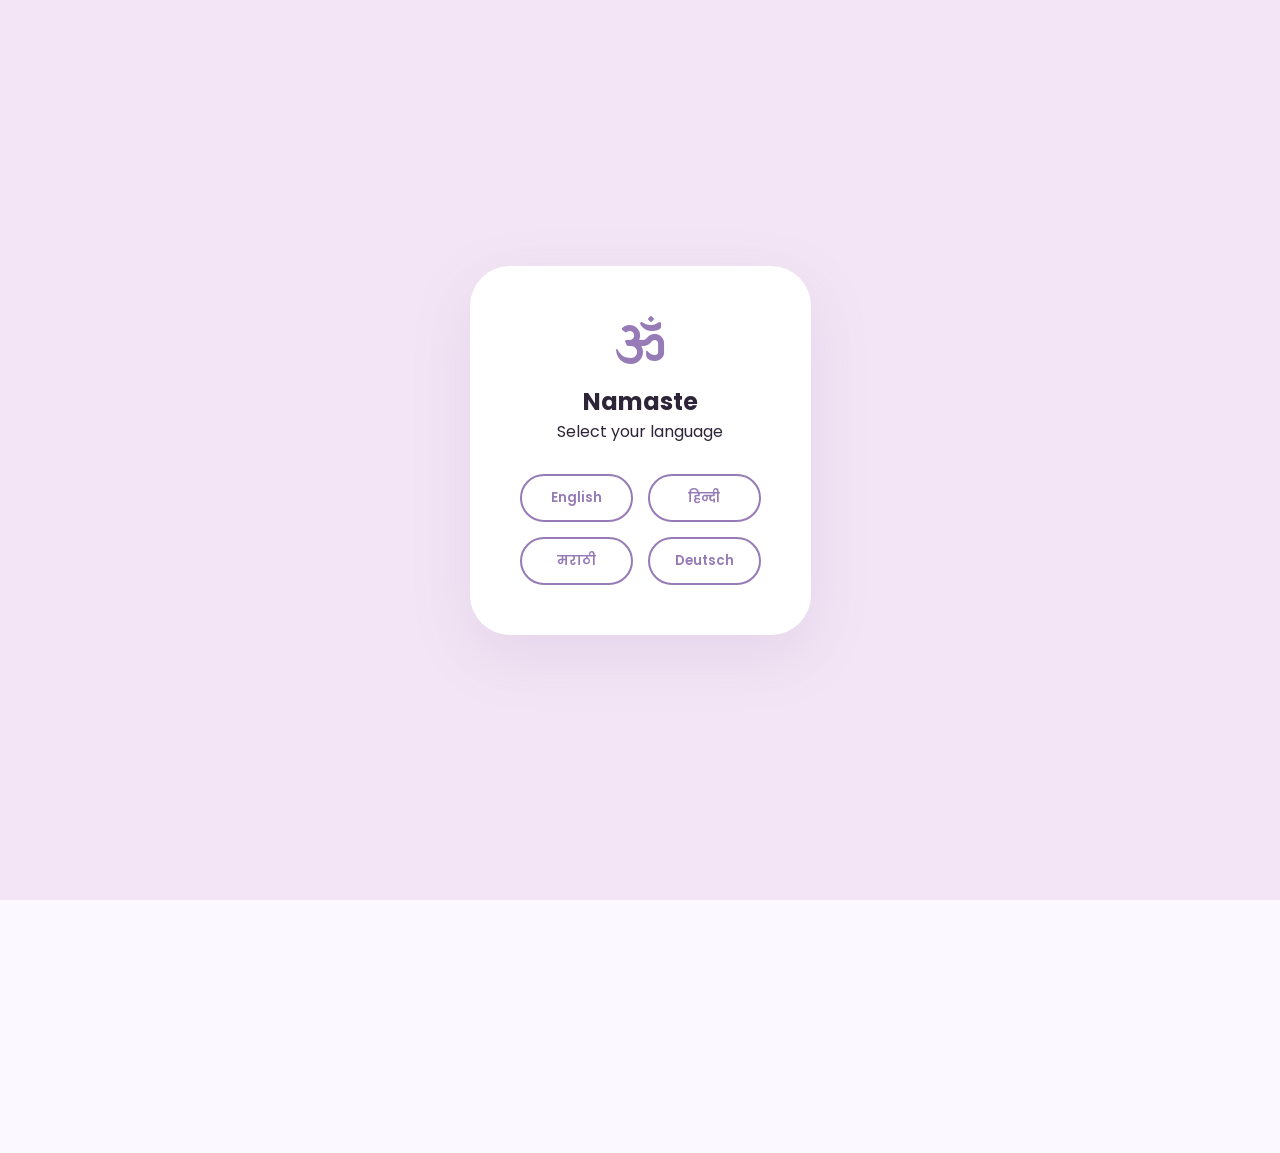
==== index.html @ bb7a2007 "Add debugging logs to fetch and booking functions Added debugging console logs to various functions " ====
<!DOCTYPE html>
<html lang="de">
<head>
    <meta charset="UTF-8">
    <meta name="viewport" content="width=device-width, initial-scale=1.0">
    <title>Aura Yoga | Stuttgart Sanctuary</title>
    
    <link href="https://fonts.googleapis.com/css2?family=Playfair+Display:wght@700&family=Poppins:wght@300;400;600&display=swap" rel="stylesheet">
    <link rel="stylesheet" href="https://cdnjs.cloudflare.com/ajax/libs/font-awesome/6.0.0/css/all.min.css">

    <style>
        :root {
            --primary: #967BB6; 
            --primary-dark: #6D598A; 
            --secondary: #F3E5F5; 
            --bg-light: #FBF9FF; 
            --dark: #2D2438; 
            --white: #ffffff;
        }

        * { margin: 0; padding: 0; box-sizing: border-box; font-family: 'Poppins', sans-serif; }
        body { background-color: var(--bg-light); color: var(--dark); overflow-x: hidden; scroll-behavior: smooth; }

        /* --- Navigation --- */
        nav {
            position: fixed; top: 0; width: 100%; padding: 20px 10%;
            display: flex; justify-content: space-between; align-items: center;
            z-index: 1000; background: rgba(255,255,255,0.9); backdrop-filter: blur(10px);
            border-bottom: 1px solid var(--secondary);
        }
        .logo { font-size: 1.6rem; font-weight: 700; color: var(--primary); text-decoration: none; }

        /* --- Language Overlay --- */
        #langOverlay {
            position: fixed; top: 0; left: 0; width: 100%; height: 100%;
            background: var(--secondary); z-index: 5000; display: flex; align-items: center; justify-content: center;
        }
        .lang-box { background: var(--white); padding: 50px; border-radius: 40px; text-align: center; box-shadow: 0 20px 60px rgba(150, 123, 182, 0.15); }
        .lang-options { display: grid; grid-template-columns: 1fr 1fr; gap: 15px; margin-top: 30px; }
        .lang-btn { padding: 12px 25px; border: 2px solid var(--primary); border-radius: 50px; background: transparent; cursor: pointer; color: var(--primary); font-weight: 600; transition: 0.3s; }
        .lang-btn:hover { background: var(--primary); color: white; }

        #mainContent { opacity: 0; transition: 1s ease; }

        /* --- Hero --- */
        .hero {
            height: 70vh; background: linear-gradient(rgba(45, 36, 56, 0.3), rgba(45, 36, 56, 0.3)), 
            url('https://images.unsplash.com/photo-1552196563-55cd4e45efb3?auto=format&fit=crop&w=1920&q=80');
            background-size: cover; background-position: center;
            display: flex; align-items: center; justify-content: center; text-align: center; color: white;
        }
        .hero h1 { font-size: 4rem; font-family: 'Playfair Display', serif; }

        /* --- Sections --- */
        .section { padding: 80px 10%; text-align: center; }
        .grid { display: grid; grid-template-columns: repeat(auto-fit, minmax(300px, 1fr)); gap: 30px; margin-top: 40px; }
        .card { background: var(--white); padding: 40px; border-radius: 30px; border: 1px solid var(--secondary); cursor: pointer; transition: 0.3s; }
        .card:hover { transform: translateY(-10px); border-color: var(--primary); box-shadow: 0 15px 30px rgba(150, 123, 182, 0.1); }

        /* --- Music Player --- */
        .music-control {
            position: fixed; bottom: 30px; right: 30px; z-index: 3000;
            background: var(--primary); color: white; width: 50px; height: 50px;
            border-radius: 50%; display: flex; align-items: center; justify-content: center;
            cursor: pointer; box-shadow: 0 10px 20px rgba(150, 123, 182, 0.3);
        }

        /* --- Booking Modal --- */
        .modal {
            display: none; position: fixed; z-index: 2000; left: 0; top: 0; width: 100%; height: 100%;
            background: rgba(45, 36, 56, 0.7); backdrop-filter: blur(10px); align-items: center; justify-content: center;
        }
        .modal-content { background: var(--white); padding: 40px; border-radius: 35px; width: 95%; max-width: 500px; position: relative; max-height: 90vh; overflow-y: auto; }
        .mat-grid { display: grid; grid-template-columns: repeat(4, 1fr); gap: 12px; margin-top: 20px; }
        .mat { aspect-ratio: 1/1.3; background: var(--secondary); border-radius: 8px; display: flex; align-items: center; justify-content: center; cursor: pointer; font-weight: 600; color: var(--primary-dark); transition: 0.2s; }
        .mat.taken { background: #eee; color: #ccc; cursor: not-allowed; }
        .mat.loading { opacity: 0.5; cursor: wait; }
        .mat:hover:not(.taken) { background: var(--primary); color: white; transform: scale(1.05); }

        .booking-form { display: flex; flex-direction: column; gap: 15px; margin-top: 20px; }
        .booking-form input, .booking-form select { padding: 12px; border: 1px solid var(--secondary); border-radius: 10px; background: var(--bg-light); outline: none; }
        .submit-btn { background: var(--primary); color: white; border: none; padding: 15px; border-radius: 10px; cursor: pointer; font-weight: 600; transition: 0.3s; }
        .submit-btn:disabled { background: #ccc; cursor: not-allowed; }

        footer { padding: 40px; background: var(--dark); color: var(--secondary); text-align: center; }
    </style>
</head>
<body onload="checkPreferences()">

    <!-- MUSIC PLAYER -->
    <audio id="zenAudio" loop>
        <source src="https://www.soundhelix.com/examples/mp3/SoundHelix-Song-17.mp3" type="audio/mpeg">
    </audio>
    <div class="music-control" onclick="toggleMusic()" id="musicBtn">
        <i class="fa-solid fa-music"></i>
    </div>

    <!-- LANGUAGE OVERLAY -->
    <div id="langOverlay">
        <div class="lang-box">
            <i class="fa-solid fa-om" style="font-size: 3rem; color: var(--primary); margin-bottom: 20px;"></i>
            <h2>Namaste</h2>
            <p>Select your language</p>
            <div class="lang-options">
                <button class="lang-btn" onclick="setLanguage('en')">English</button>
                <button class="lang-btn" onclick="setLanguage('hi')">हिन्दी</button>
                <button class="lang-btn" onclick="setLanguage('mr')">मराठी</button>
                <button class="lang-btn" onclick="setLanguage('de')">Deutsch</button>
            </div>
        </div>
    </div>

    <div id="mainContent">
        <nav>
            <a href="#" class="logo">AURA YOGA</a>
            <div id="currentLangTag" style="font-size: 0.7rem; color: var(--primary-dark); font-weight: 600; text-transform: uppercase;"></div>
        </nav>

        <section class="hero">
            <div>
                <h1 id="hero-title">Serenity in Stuttgart.</h1>
                <p id="hero-sub">Your journey to mindfulness begins here.</p>
            </div>
        </section>

        <section class="section">
            <h2 id="class-heading">Our Sessions</h2>
            <div class="grid">
                <div class="card" onclick="openBooking('Hatha Flow')">
                    <i class="fa-solid fa-spa" style="font-size: 2rem; color: var(--primary); margin-bottom: 15px;"></i>
                    <h3 id="c1-t">Hatha Flow</h3>
                    <p id="c1-d">Gentle movement.</p>
                </div>
                <div class="card" onclick="openBooking('Vinyasa')">
                    <i class="fa-solid fa-bolt-lightning" style="font-size: 2rem; color: var(--primary); margin-bottom: 15px;"></i>
                    <h3 id="c2-t">Vinyasa</h3>
                    <p id="c2-d">Energetic flow.</p>
                </div>
            </div>
        </section>

        <!-- BOOKING MODAL -->
        <div id="bookingModal" class="modal">
            <div class="modal-content">
                <span style="position:absolute; top:20px; right:25px; cursor:pointer; font-size: 1.5rem; color: var(--primary);" onclick="closeModal()">&times;</span>
                <div id="step1">
                    <h2 id="map-title" style="text-align:center;">Select Your Mat</h2>
                    <p id="loadingText" style="text-align:center; font-size: 0.8rem; color: var(--primary);">Syncing with studio...</p>
                    <div class="mat-grid" id="matGrid"></div>
                </div>
                <div id="step2" style="display:none;">
                    <h2 id="form-title">Registration</h2>
                    <p id="selection-summary" style="color:var(--primary-dark); font-weight: 600; margin-bottom:15px;"></p>
                    
                    <form id="yogaForm" class="booking-form" onsubmit="handleFormSubmit(event)">
                        <input type="text" name="name" id="userName" placeholder="Full Name" required>
                        <input type="email" name="email" id="userEmail" placeholder="Email Address" required>
                        <input type="date" id="bookingDate" required>
                        <button type="submit" class="submit-btn" id="form-btn">Confirm & Reserve</button>
                    </form>
                </div>
            </div>
        </div>

        <footer>
            <p>&copy; 2024 Aura Yoga Studio Stuttgart. Namaste.</p>
        </footer>
    </div>

    <script>
        // --- CONFIGURATION ---
        // Replace this with your actual SheetDB API URL
        const API_URL = "https://sheetdb.io/api/v1/jigyhyj6enowg"; 

        let takenMats = [];
        let selectedMat = null;
        let selectedClass = "";

        // --- 1. Fetch Real-Time Data ---
        async function fetchBookedMats() {
            console.log("7. fetchBookedMats() called."); // ADDED FOR DEBUGGING
            document.getElementById('loadingText').innerText = "Checking availability...";
            try {
                console.log("8. Attempting to fetch from API_URL:", API_URL); // ADDED FOR DEBUGGING
                const response = await fetch(API_URL);
                console.log("9. Fetch response received:", response); // ADDED FOR DEBUGGING
                if (!response.ok) {
                    console.error("10. Fetch response not OK:", response.status, response.statusText); // ADDED FOR DEBUGGING
                    throw new Error(`HTTP error! status: ${response.status}`);
                }
                const data = await response.json();
                console.log("11. Data parsed from JSON:", data); // ADDED FOR DEBUGGING
                takenMats = data.map(entry => parseInt(entry.mat_id));
                console.log("12. Taken mats identified:", takenMats); // ADDED FOR DEBUGGING
                renderMats();
                document.getElementById('loadingText').innerText = "Studio Synced ✓";
            } catch (error) {
                console.error("13. Error fetching data:", error); // ADDED FOR DEBUGGING
                document.getElementById('loadingText').innerText = "Offline Mode (Local)";
                renderMats();
            }
        }

        function renderMats() {
            const grid = document.getElementById('matGrid');
            grid.innerHTML = "";
            for (let i = 1; i <= 12; i++) {
                const mat = document.createElement('div');
                const isTaken = takenMats.includes(i);
                mat.className = isTaken ? 'mat taken' : 'mat';
                mat.innerText = i;
                if (!isTaken) mat.onclick = () => selectMat(i);
                grid.appendChild(mat);
            }
        }

        // --- 2. Handle Booking (Push to Cloud) ---
        async function handleFormSubmit(e) {
            e.preventDefault();
            console.log("16. handleFormSubmit() called."); // ADDED FOR DEBUGGING
            const btn = document.getElementById('form-btn');
            btn.disabled = true;
            btn.innerText = "Reserving...";

            const bookingData = {
                data: [{
                    mat_id: selectedMat,
                    name: document.getElementById('userName').value,
                    email: document.getElementById('userEmail').value,
                    class: selectedClass,
                    date: document.getElementById('bookingDate').value
                }]
            };
            console.log("17. Booking data prepared:", bookingData); // ADDED FOR DEBUGGING

            try {
                console.log("18. Attempting to POST to API_URL:", API_URL); // ADDED FOR DEBUGGING
                const response = await fetch(API_URL, {
                    method: 'POST',
                    headers: { 'Content-Type': 'application/json' },
                    body: JSON.stringify(bookingData)
                });
                console.log("19. POST response received:", response); // ADDED FOR DEBUGGING

                if (response.ok) {
                    console.log("20. POST request successful!"); // ADDED FOR DEBUGGING
                    alert("Namaste! Mat #" + selectedMat + " is now officially reserved for you.");
                    closeModal();
                    fetchBookedMats(); // Refresh the grid for everyone
                } else {
                    console.error("20. POST request failed:", response.status, response.statusText); // ADDED FOR DEBUGGING
                    alert("Booking failed. Server responded with: " + response.status + " " + response.statusText);
                }
            } catch (error) {
                console.error("21. Error during POST request:", error); // ADDED FOR DEBUGGING
                alert("Connection error. Please try again.");
            } finally {
                btn.disabled = false;
                btn.innerText = "Confirm & Reserve";
                console.log("22. Form submission process finished."); // ADDED FOR DEBUGGING
            }
        }

        // --- UI Logic ---
        function checkPreferences() {
            console.log("1. checkPreferences() called on page load."); // ADDED FOR DEBUGGING
            const savedLang = localStorage.getItem('auraLang');
            if (savedLang) {
                console.log("2. Saved language found:", savedLang); // ADDED FOR DEBUGGING
                setLanguage(savedLang);
            } else {
                console.log("2. No saved language found, language overlay should be visible."); // ADDED FOR DEBUGGING
            }
        }

        function setLanguage(lang) {
            console.log("3. setLanguage() called with:", lang); // ADDED FOR DEBUGGING
            localStorage.setItem('auraLang', lang);
            document.getElementById('langOverlay').style.display = 'none';
            document.getElementById('mainContent').style.opacity = '1';
            document.getElementById('currentLangTag').innerText = lang;
            console.log("4. Language set, overlay hidden, main content visible."); // ADDED FOR DEBUGGING
        }

        function openBooking(cls) {
            console.log("5. openBooking() called for class:", cls); // ADDED FOR DEBUGGING
            selectedClass = cls;
            document.getElementById('bookingModal').style.display = 'flex';
            document.getElementById('step1').style.display = 'block';
            document.getElementById('step2').style.display = 'none';
            fetchBookedMats(); // Fetch fresh data every time modal opens
            console.log("6. Booking modal opened, calling fetchBookedMats()."); // ADDED FOR DEBUGGING
        }

        function selectMat(num) {
            console.log("14. Mat selected:", num); // ADDED FOR DEBUGGING
            selectedMat = num;
            document.getElementById('selection-summary').innerText = selectedClass + " | Mat #" + num;
            document.getElementById('step1').style.display = 'none';
            document.getElementById('step2').style.display = 'block';
            console.log("15. Moving to step 2 (registration form)."); // ADDED FOR DEBUGGING
        }

        function closeModal() { 
            document.getElementById('bookingModal').style.display = 'none'; 
            console.log("Modal closed."); // ADDED FOR DEBUGGING
        }
        
        const audio = document.getElementById('zenAudio');
        function toggleMusic() {
            if (audio.paused) { 
                audio.play(); 
                console.log("Music started."); // ADDED FOR DEBUGGING
            } else { 
                audio.pause(); 
                console.log("Music paused."); // ADDED FOR DEBUGGING
            }
        }
    </script>
</body>
</html>
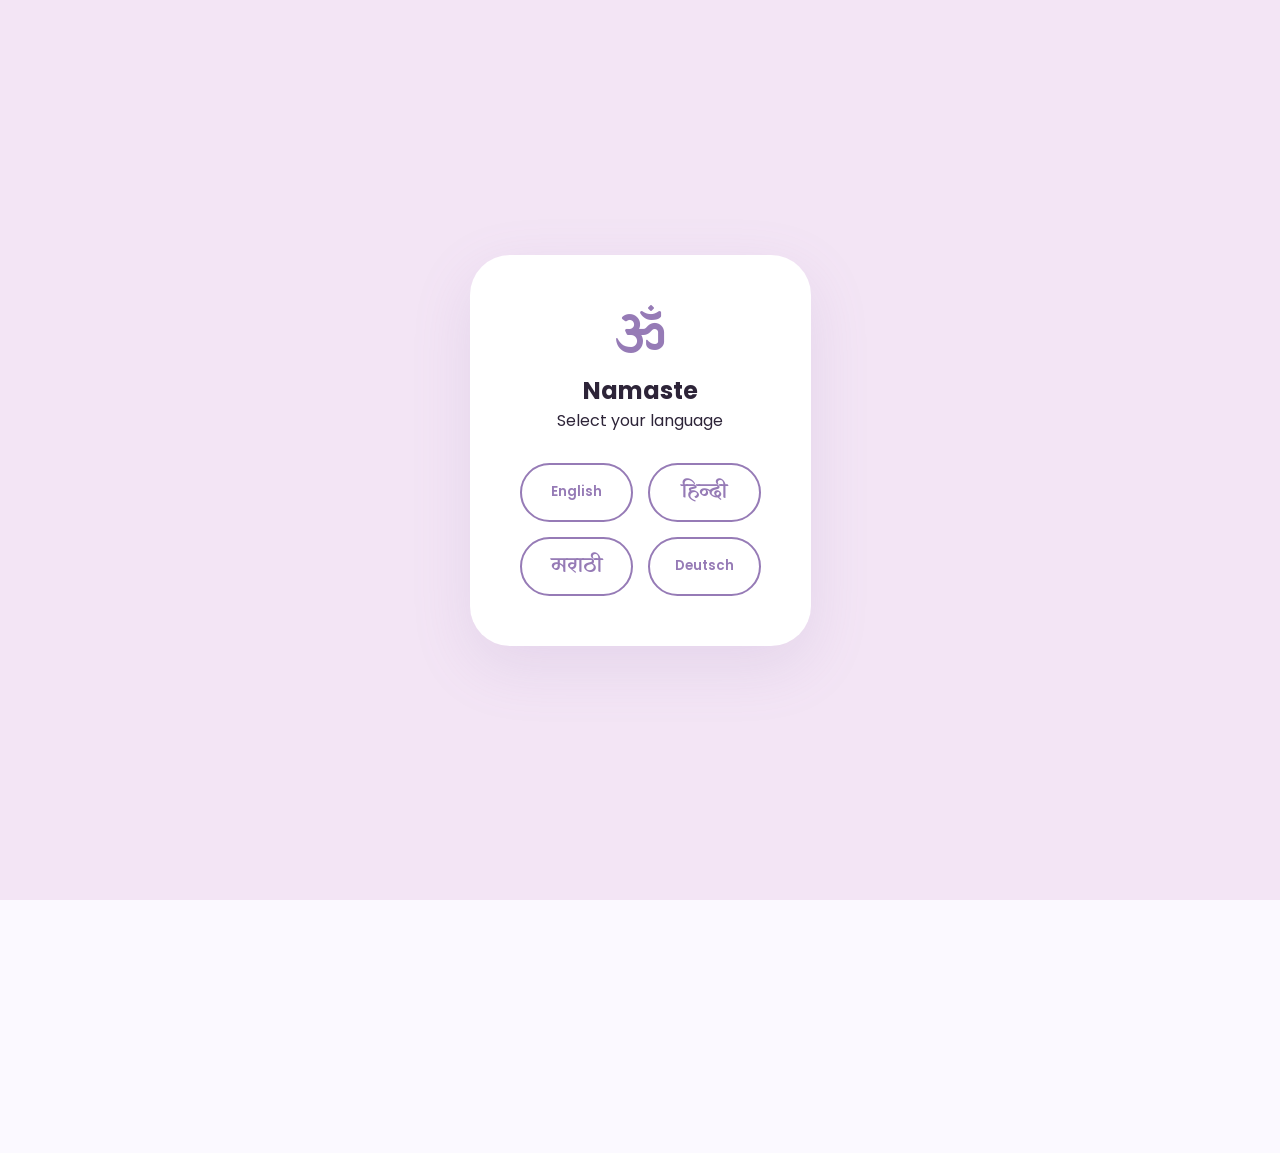
==== commit 007816f6: "Update title and add Sanskrit font support" ====
--- a/index.html
+++ b/index.html
@@ -3,9 +3,10 @@
 <head>
     <meta charset="UTF-8">
     <meta name="viewport" content="width=device-width, initial-scale=1.0">
-    <title>Aura Yoga | Stuttgart Sanctuary</title>
+    <title> Yog Shala | Stuttgart Sanctuary</title>
     
-    <link href="https://fonts.googleapis.com/css2?family=Playfair+Display:wght@700&family=Poppins:wght@300;400;600&display=swap" rel="stylesheet">
+    <!-- Google Fonts: Added 'Gotu' for Sanskrit text -->
+    <link href="https://fonts.googleapis.com/css2?family=Gotu&family=Playfair+Display:wght@700&family=Poppins:wght@300;400;600&display=swap" rel="stylesheet">
     <link rel="stylesheet" href="https://cdnjs.cloudflare.com/ajax/libs/font-awesome/6.0.0/css/all.min.css">
 
     <style>
@@ -39,6 +40,13 @@
         .lang-options { display: grid; grid-template-columns: 1fr 1fr; gap: 15px; margin-top: 30px; }
         .lang-btn { padding: 12px 25px; border: 2px solid var(--primary); border-radius: 50px; background: transparent; cursor: pointer; color: var(--primary); font-weight: 600; transition: 0.3s; }
         .lang-btn:hover { background: var(--primary); color: white; }
+
+        /* Apply Sanskrit font to Hindi and Marathi buttons */
+        .lang-btn[onclick="setLanguage('hi')"],
+        .lang-btn[onclick="setLanguage('mr')"] {
+            font-family: 'Gotu', sans-serif; /* Use the chosen Sanskrit font */
+            font-size: 1.2rem; /* Adjust as needed for readability */
+        }
 
         #mainContent { opacity: 0; transition: 1s ease; }
 
@@ -112,7 +120,7 @@
 
     <div id="mainContent">
         <nav>
-            <a href="#" class="logo">AURA YOGA</a>
+            <a href="#" class="logo">YOG SHALA</a>
             <div id="currentLangTag" style="font-size: 0.7rem; color: var(--primary-dark); font-weight: 600; text-transform: uppercase;"></div>
         </nav>
 
@@ -163,7 +171,7 @@
         </div>
 
         <footer>
-            <p>&copy; 2024 Aura Yoga Studio Stuttgart. Namaste.</p>
+            <p>&copy; 2024 Yog Shala Studio Stuttgart. Namaste.</p>
         </footer>
     </div>
 
@@ -175,6 +183,14 @@
         let takenMats = [];
         let selectedMat = null;
         let selectedClass = "";
+
+        // Function to generate a UUID (Universally Unique Identifier)
+        function generateUUID() {
+            return 'xxxxxxxx-xxxx-4xxx-yxxx-xxxxxxxxxxxx'.replace(/[xy]/g, function(c) {
+                var r = Math.random() * 16 | 0, v = c == 'x' ? r : (r & 0x3 | 0x8);
+                return v.toString(16);
+            });
+        }
 
         // --- 1. Fetch Real-Time Data ---
         async function fetchBookedMats() {
@@ -190,6 +206,7 @@
                 }
                 const data = await response.json();
                 console.log("11. Data parsed from JSON:", data); // ADDED FOR DEBUGGING
+                // Ensure 'token' column exists in your Google Sheet for cancellation to work
                 takenMats = data.map(entry => parseInt(entry.mat_id));
                 console.log("12. Taken mats identified:", takenMats); // ADDED FOR DEBUGGING
                 renderMats();
@@ -222,13 +239,18 @@
             btn.disabled = true;
             btn.innerText = "Reserving...";
 
+            const bookingToken = generateUUID(); // Generate unique token
+            // Construct cancellation link using the current origin and the new cancel.html page
+            const cancellationLink = `${window.location.origin}/cancel.html?token=${bookingToken}`; 
+
             const bookingData = {
                 data: [{
                     mat_id: selectedMat,
                     name: document.getElementById('userName').value,
                     email: document.getElementById('userEmail').value,
                     class: selectedClass,
-                    date: document.getElementById('bookingDate').value
+                    date: document.getElementById('bookingDate').value,
+                    token: bookingToken // Add the generated token here
                 }]
             };
             console.log("17. Booking data prepared:", bookingData); // ADDED FOR DEBUGGING
@@ -244,7 +266,11 @@
 
                 if (response.ok) {
                     console.log("20. POST request successful!"); // ADDED FOR DEBUGGING
-                    alert("Namaste! Mat #" + selectedMat + " is now officially reserved for you.");
+                    alert(
+                        "Namaste! Mat #" + selectedMat + " is now officially reserved for you." +
+                        "\n\nTo cancel your booking, please use this link (keep it safe!):" +
+                        "\n" + cancellationLink
+                    );
                     closeModal();
                     fetchBookedMats(); // Refresh the grid for everyone
                 } else {
@@ -255,11 +281,11 @@
                 console.error("21. Error during POST request:", error); // ADDED FOR DEBUGGING
                 alert("Connection error. Please try again.");
             } finally {
-                btn.disabled = false;
-                btn.innerText = "Confirm & Reserve";
-                console.log("22. Form submission process finished."); // ADDED FOR DEBUGGING
-            }
-        }
+                    btn.disabled = false;
+                    btn.innerText = "Confirm & Reserve";
+                    console.log("22. Form submission process finished."); // ADDED FOR DEBUGGING
+                }
+            }
 
         // --- UI Logic ---
         function checkPreferences() {
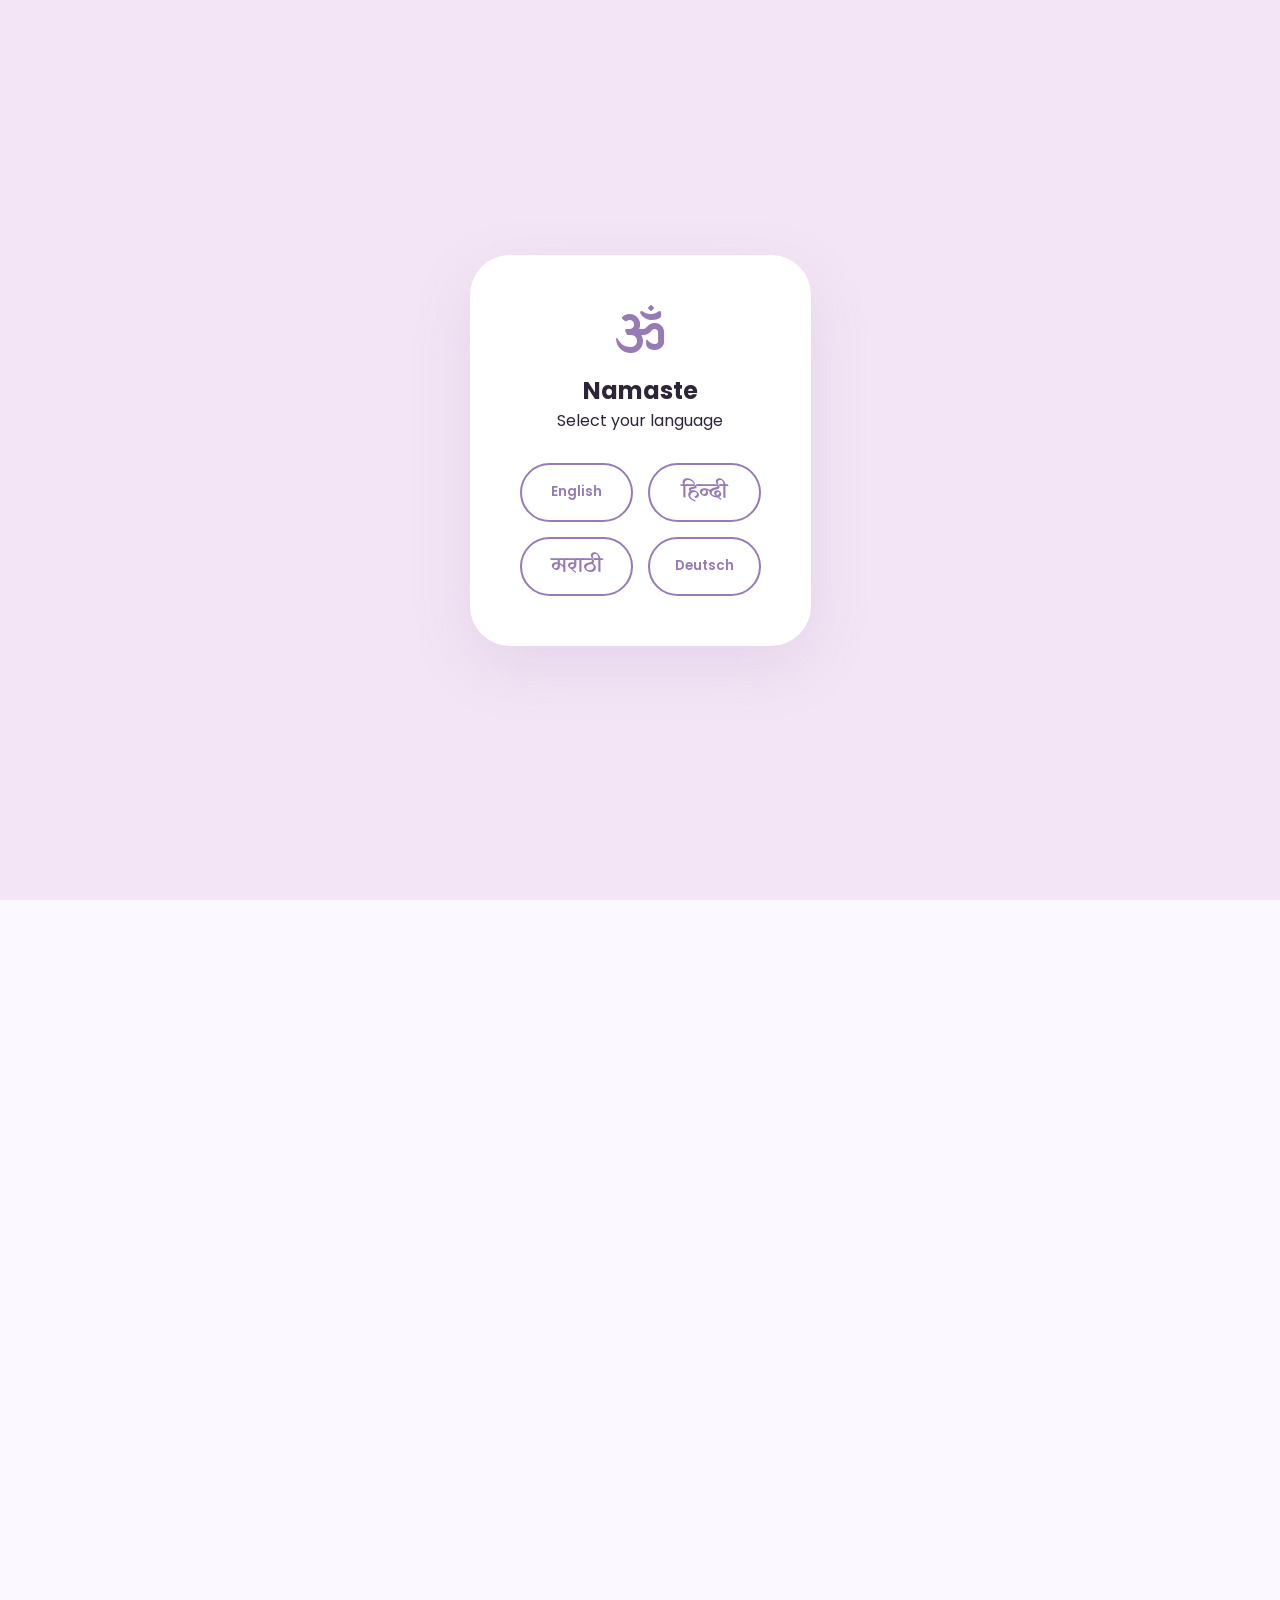
==== commit b49d3c07: "Add upcoming event section for workshop Added a new upcoming event section with details about a Mind" ====
--- a/index.html
+++ b/index.html
@@ -3,8 +3,31 @@
 <head>
     <meta charset="UTF-8">
     <meta name="viewport" content="width=device-width, initial-scale=1.0">
-    <title> Yog Shala | Stuttgart Sanctuary</title>
+    <title>Yog Shala | Stuttgart Sanctuary - Yoga Studio & Classes</title>
     
+    <!-- SEO Meta Tags -->
+    <meta name="description" content="Yog Shala is a serene yoga studio in Stuttgart offering Hatha Flow, Vinyasa, and mindfulness classes. Book your mat and start your journey to peace and well-being today.">
+    <meta name="keywords" content="yoga Stuttgart, Yog Shala, Hatha Flow, Vinyasa, yoga classes, mindfulness, meditation, yoga studio, Stuttgart sanctuary, well-being, health">
+    <meta name="author" content="Yog Shala Studio">
+    <link rel="canonical" href="https://www.yourwebsite.com/index.html"> <!-- IMPORTANT: Replace with your actual domain -->
+
+    <!-- Open Graph / Social Media Tags -->
+    <meta property="og:title" content="Yog Shala | Stuttgart Sanctuary - Yoga Studio & Classes">
+    <meta property="og:description" content="Yog Shala is a serene yoga studio in Stuttgart offering Hatha Flow, Vinyasa, and mindfulness classes. Book your mat and start your journey to peace and well-being today.">
+    <meta property="og:type" content="website">
+    <meta property="og:url" content="https://www.yourwebsite.com/index.html"> <!-- IMPORTANT: Replace with your actual domain -->
+    <meta property="og:image" content="https://www.yourwebsite.com/images/yog-shala-share-image.jpg"> <!-- IMPORTANT: Create and link a relevant image for sharing -->
+    <meta property="og:image:alt" content="Yog Shala studio interior with yoga mats and peaceful ambiance">
+    <meta property="og:locale" content="de_DE"> <!-- Adjust if your primary audience is different -->
+
+    <!-- Twitter Card Tags -->
+    <meta name="twitter:card" content="summary_large_image">
+    <meta name="twitter:site" content="@yourtwitterhandle"> <!-- Optional: Your Twitter handle -->
+    <meta name="twitter:creator" content="@yourtwitterhandle"> <!-- Optional: Your Twitter handle -->
+    <meta name="twitter:title" content="Yog Shala | Stuttgart Sanctuary - Yoga Studio & Classes">
+    <meta name="twitter:description" content="Yog Shala is a serene yoga studio in Stuttgart offering Hatha Flow, Vinyasa, and mindfulness classes. Book your mat and start your journey to peace and well-being today.">
+    <meta name="twitter:image" content="https://www.yourwebsite.com/images/yog-shala-share-image.jpg"> <!-- IMPORTANT: Use the same image as og:image -->
+
     <!-- Google Fonts: Added 'Gotu' for Sanskrit text -->
     <link href="https://fonts.googleapis.com/css2?family=Gotu&family=Playfair+Display:wght@700&family=Poppins:wght@300;400;600&display=swap" rel="stylesheet">
     <link rel="stylesheet" href="https://cdnjs.cloudflare.com/ajax/libs/font-awesome/6.0.0/css/all.min.css">
@@ -65,6 +88,60 @@
         .card { background: var(--white); padding: 40px; border-radius: 30px; border: 1px solid var(--secondary); cursor: pointer; transition: 0.3s; }
         .card:hover { transform: translateY(-10px); border-color: var(--primary); box-shadow: 0 15px 30px rgba(150, 123, 182, 0.1); }
 
+        /* --- Upcoming Event Section --- */
+        .event-section {
+            background-color: var(--primary); /* Use your primary color for emphasis */
+            color: var(--white);
+            padding: 60px 10%;
+            text-align: center;
+        }
+        .event-section h2 {
+            font-family: 'Playfair Display', serif;
+            font-size: 2.5rem;
+            margin-bottom: 20px;
+        }
+        .event-card {
+            background: rgba(255, 255, 255, 0.15); /* Slightly transparent white */
+            border-radius: 20px;
+            padding: 30px;
+            max-width: 700px;
+            margin: 0 auto;
+            box-shadow: 0 10px 30px rgba(0,0,0,0.2);
+        }
+        .event-card h3 {
+            font-size: 1.8rem;
+            margin-bottom: 10px;
+            font-family: 'Playfair Display', serif;
+        }
+        .event-card p {
+            font-size: 1.1rem;
+            margin-bottom: 15px;
+            line-height: 1.6;
+        }
+        .event-card .event-date {
+            font-weight: 600;
+            color: var(--secondary); /* Light color for date */
+            margin-bottom: 10px;
+            display: block;
+        }
+        .event-card .event-btn {
+            background: var(--secondary); /* Use a contrasting color for the button */
+            color: var(--primary-dark);
+            border: none;
+            padding: 12px 30px;
+            border-radius: 50px;
+            cursor: pointer;
+            font-weight: 600;
+            transition: 0.3s;
+            text-decoration: none; /* For anchor tag */
+            display: inline-block;
+            margin-top: 15px;
+        }
+        .event-card .event-btn:hover {
+            background: var(--white);
+            color: var(--primary);
+        }
+
         /* --- Music Player --- */
         .music-control {
             position: fixed; bottom: 30px; right: 30px; z-index: 3000;
@@ -92,6 +169,84 @@
 
         footer { padding: 40px; background: var(--dark); color: var(--secondary); text-align: center; }
     </style>
+
+    <!-- Schema.org Structured Data (JSON-LD) -->
+    <script type="application/ld+json">
+    {
+      "@context": "https://schema.org",
+      "@type": "YogaStudio",
+      "name": "Yog Shala",
+      "description": "Yog Shala is a serene yoga studio in Stuttgart offering Hatha Flow, Vinyasa, and mindfulness classes.",
+      "url": "https://www.yourwebsite.com/", <!-- IMPORTANT: Replace with your actual domain -->
+      "image": "https://www.yourwebsite.com/images/yog-shala-logo.png", <!-- IMPORTANT: Link to your logo -->
+      "address": {
+        "@type": "PostalAddress",
+        "streetAddress": "Your Street Address", <!-- IMPORTANT: Your studio's street address -->
+        "addressLocality": "Stuttgart",
+        "addressRegion": "BW",
+        "postalCode": "Your Postal Code", <!-- IMPORTANT: Your studio's postal code -->
+        "addressCountry": "DE"
+      },
+      "telephone": "+49-Your-Phone-Number", <!-- IMPORTANT: Your studio's phone number -->
+      "email": "info@yourwebsite.com", <!-- IMPORTANT: Your studio's email -->
+      "openingHours": [
+        "Mo-Fr 09:00-21:00",
+        "Sa-Su 10:00-18:00"
+      ],
+      "hasOfferCatalog": {
+        "@type": "OfferCatalog",
+        "name": "Yoga Classes",
+        "itemListElement": [
+          {
+            "@type": "Offer",
+            "itemOffered": {
+              "@type": "Service",
+              "name": "Hatha Flow Yoga Class",
+              "description": "Gentle movement and breathwork for all levels."
+            }
+          },
+          {
+            "@type": "Offer",
+            "itemOffered": {
+              "@type": "Service",
+              "name": "Vinyasa Yoga Class",
+              "description": "Energetic flow connecting breath to movement."
+            }
+          }
+        ]
+      },
+      "event": {
+        "@type": "Event",
+        "name": "Mindfulness & Meditation Workshop",
+        "startDate": "2024-10-26T10:00:00",
+        "endDate": "2024-10-26T13:00:00",
+        "location": {
+          "@type": "Place",
+          "name": "Yog Shala Studio Stuttgart",
+          "address": {
+            "@type": "PostalAddress",
+            "streetAddress": "Your Street Address",
+            "addressLocality": "Stuttgart",
+            "postalCode": "Your Postal Code",
+            "addressCountry": "DE"
+          }
+        },
+        "description": "Deepen your practice with a special workshop focused on mindfulness and meditation techniques to cultivate inner peace and focus. Suitable for all levels.",
+        "offers": {
+          "@type": "Offer",
+          "url": "https://www.yourwebsite.com/event-registration.html", <!-- IMPORTANT: Link to your event registration page -->
+          "price": "45.00",
+          "priceCurrency": "EUR",
+          "availability": "https://schema.org/InStock",
+          "validFrom": "2024-09-01"
+        },
+        "performer": {
+          "@type": "Person",
+          "name": "Guest Instructor Name" <!-- IMPORTANT: Name of the event instructor -->
+        }
+      }
+    }
+    </script>
 </head>
 <body onload="checkPreferences()">
 
@@ -144,6 +299,17 @@
                     <h3 id="c2-t">Vinyasa</h3>
                     <p id="c2-d">Energetic flow.</p>
                 </div>
+            </div>
+        </section>
+
+        <!-- NEW: UPCOMING EVENT SECTION -->
+        <section class="event-section">
+            <h2 id="event-heading">Upcoming Event</h2>
+            <div class="event-card">
+                <span class="event-date" id="event-date">Saturday, October 26th, 2024 | 10:00 - 13:00</span>
+                <h3 id="event-title">Mindfulness & Meditation Workshop</h3>
+                <p id="event-description">Deepen your practice with a special workshop focused on mindfulness and meditation techniques to cultivate inner peace and focus. Suitable for all levels.</p>
+                <a href="https://www.yourwebsite.com/event-registration.html" target="_blank" class="event-btn" id="event-cta">Learn More & Register</a>
             </div>
         </section>
 
@@ -163,6 +329,7 @@
                     <form id="yogaForm" class="booking-form" onsubmit="handleFormSubmit(event)">
                         <input type="text" name="name" id="userName" placeholder="Full Name" required>
                         <input type="email" name="email" id="userEmail" placeholder="Email Address" required>
+                        <input type="tel" name="phone" id="userPhone" placeholder="Phone Number (optional)"> 
                         <input type="date" id="bookingDate" required>
                         <button type="submit" class="submit-btn" id="form-btn">Confirm & Reserve</button>
                     </form>
@@ -248,6 +415,7 @@
                     mat_id: selectedMat,
                     name: document.getElementById('userName').value,
                     email: document.getElementById('userEmail').value,
+                    phone: document.getElementById('userPhone').value, // Included phone number
                     class: selectedClass,
                     date: document.getElementById('bookingDate').value,
                     token: bookingToken // Add the generated token here
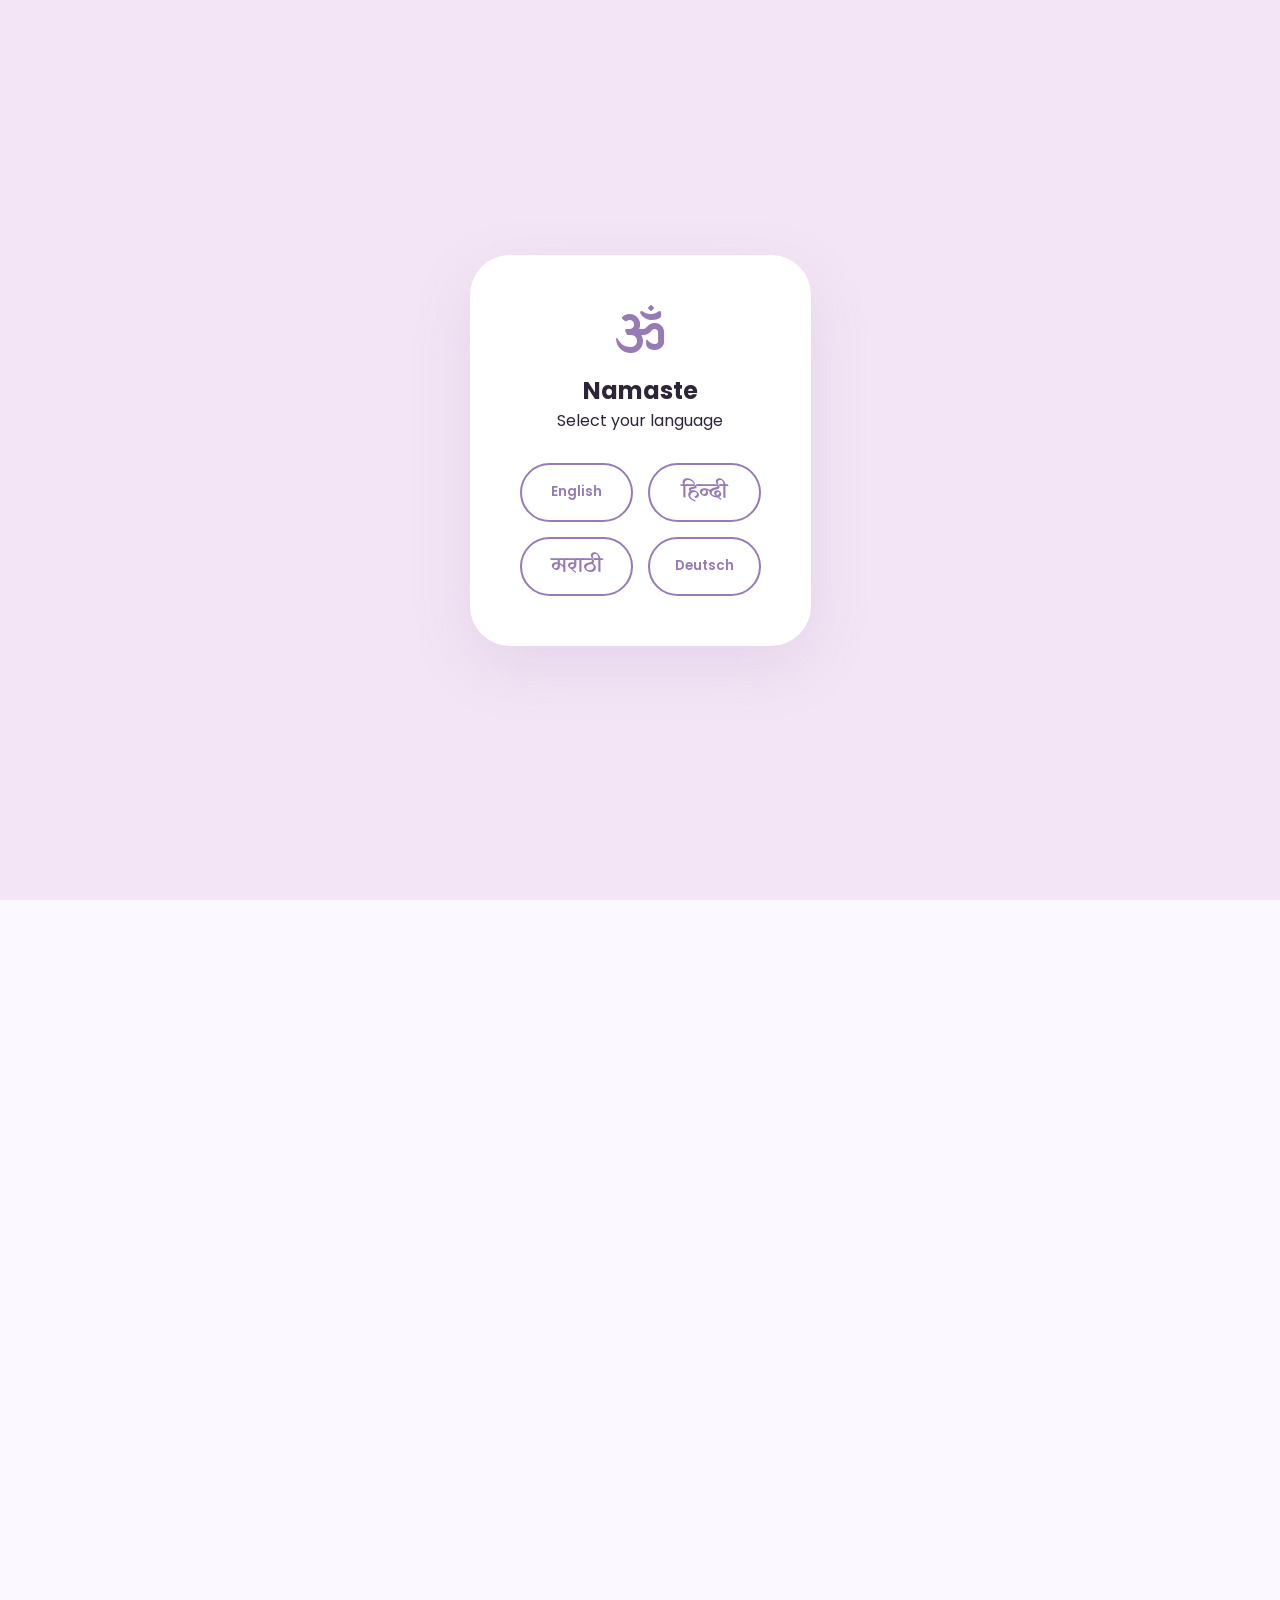
==== commit 951545c0: "Add trainers section with styling and example cards Added a new trainers section with styling and ex" ====
--- a/index.html
+++ b/index.html
@@ -140,6 +140,65 @@
         .event-card .event-btn:hover {
             background: var(--white);
             color: var(--primary);
+        }
+
+        /* --- Trainers Section --- */
+        .trainers-section {
+            padding: 80px 10%;
+            text-align: center;
+            background-color: var(--bg-light);
+        }
+        .trainers-section h2 {
+            font-family: 'Playfair Display', serif;
+            font-size: 2.5rem;
+            margin-bottom: 40px;
+            color: var(--primary-dark);
+        }
+        .trainer-grid {
+            display: grid;
+            grid-template-columns: repeat(auto-fit, minmax(280px, 1fr));
+            gap: 30px;
+            justify-content: center;
+        }
+        .trainer-card {
+            background: var(--white);
+            padding: 30px;
+            border-radius: 20px;
+            box-shadow: 0 10px 20px rgba(150, 123, 182, 0.1);
+            display: flex;
+            flex-direction: column;
+            align-items: center;
+            text-align: center;
+            transition: transform 0.3s ease;
+        }
+        .trainer-card:hover {
+            transform: translateY(-5px);
+        }
+        .trainer-card img {
+            width: 150px;
+            height: 150px;
+            border-radius: 50%;
+            object-fit: cover;
+            margin-bottom: 20px;
+            border: 4px solid var(--primary);
+            box-shadow: 0 0 0 5px rgba(150, 123, 182, 0.2);
+        }
+        .trainer-card h3 {
+            font-size: 1.5rem;
+            color: var(--primary-dark);
+            margin-bottom: 5px;
+        }
+        .trainer-card span {
+            display: block;
+            font-size: 0.9rem;
+            color: var(--primary);
+            margin-bottom: 15px;
+            font-weight: 600;
+        }
+        .trainer-card p {
+            font-size: 1rem;
+            color: var(--dark);
+            line-height: 1.6;
         }
 
         /* --- Music Player --- */
@@ -244,7 +303,18 @@
           "@type": "Person",
           "name": "Guest Instructor Name" <!-- IMPORTANT: Name of the event instructor -->
         }
-      }
+      },
+      "employee": [
+        {
+          "@type": "Person",
+          "name": "Anjali Sharma",
+          "jobTitle": "Lead Yoga Instructor",
+          "description": "Anjali brings over 10 years of experience in Hatha and Vinyasa yoga, with a passion for holistic well-being and mindful movement.",
+          "image": "https://www.yourwebsite.com/images/anjali-sharma.jpg", <!-- IMPORTANT: Link to trainer's photo -->
+          "url": "https://www.yourwebsite.com/trainers/anjali-sharma.html" <!-- Optional: Link to a dedicated trainer page -->
+        }
+        // Add more trainers here if needed
+      ]
     }
     </script>
 </head>
@@ -302,7 +372,7 @@
             </div>
         </section>
 
-        <!-- NEW: UPCOMING EVENT SECTION -->
+        <!-- UPCOMING EVENT SECTION -->
         <section class="event-section">
             <h2 id="event-heading">Upcoming Event</h2>
             <div class="event-card">
@@ -310,6 +380,28 @@
                 <h3 id="event-title">Mindfulness & Meditation Workshop</h3>
                 <p id="event-description">Deepen your practice with a special workshop focused on mindfulness and meditation techniques to cultivate inner peace and focus. Suitable for all levels.</p>
                 <a href="https://www.yourwebsite.com/event-registration.html" target="_blank" class="event-btn" id="event-cta">Learn More & Register</a>
+            </div>
+        </section>
+
+        <!-- NEW: TRAINERS SECTION -->
+        <section class="trainers-section">
+            <h2>Meet Our Dedicated Instructors</h2>
+            <div class="trainer-grid">
+                <div class="trainer-card">
+                    <img src="https://images.unsplash.com/photo-1571019624580-6c946ee1f335?auto=format&fit=crop&w=300&q=80" alt="Anjali Sharma - Lead Yoga Instructor"> <!-- IMPORTANT: Replace with actual trainer image -->
+                    <h3>Anjali Sharma</h3>
+                    <span>Lead Yoga Instructor</span>
+                    <p>Anjali brings over 10 years of experience in Hatha and Vinyasa yoga, with a passion for holistic well-being and mindful movement. Her classes focus on alignment, breath, and inner peace.</p>
+                </div>
+                <!-- You can duplicate the .trainer-card div above for more trainers -->
+                <!-- Example for a second trainer:
+                <div class="trainer-card">
+                    <img src="https://images.unsplash.com/photo-1544367527-d4615392e213?auto=format&fit=crop&w=300&q=80" alt="Rohan Singh - Vinyasa Specialist">
+                    <h3>Rohan Singh</h3>
+                    <span>Vinyasa Specialist</span>
+                    <p>Rohan's dynamic Vinyasa flows are designed to build strength and flexibility, inspiring students to explore their full potential on the mat.</p>
+                </div>
+                -->
             </div>
         </section>
 
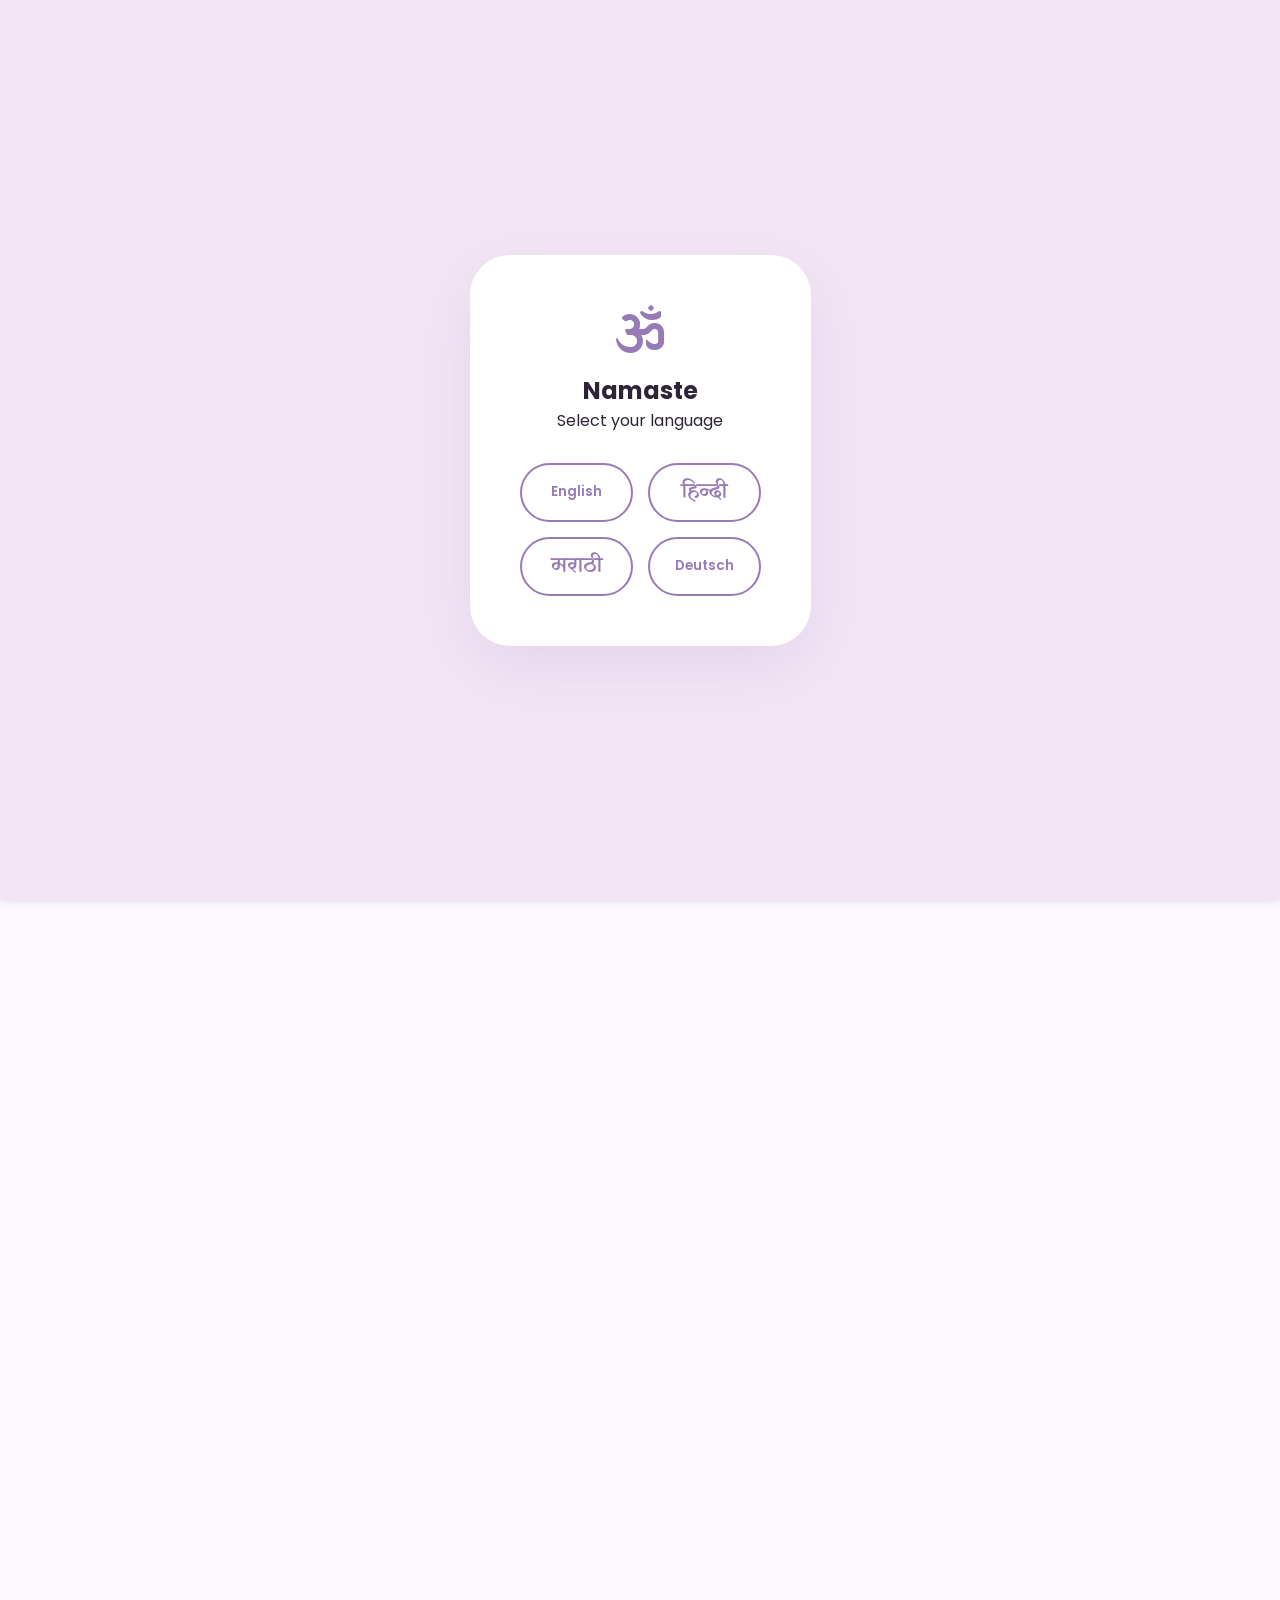
==== commit 12a397f8: "Enhance index.html with new sections and features Added favicon link, cookie consent banner, and new" ====
--- a/index.html
+++ b/index.html
@@ -4,6 +4,9 @@
     <meta charset="UTF-8">
     <meta name="viewport" content="width=device-width, initial-scale=1.0">
     <title>Yog Shala | Stuttgart Sanctuary - Yoga Studio & Classes</title>
+    
+    <!-- Favicon -->
+    <link rel="icon" href="https://www.yourwebsite.com/favicon.ico" type="image/x-icon"> <!-- IMPORTANT: Replace with your actual favicon path -->
     
     <!-- SEO Meta Tags -->
     <meta name="description" content="Yog Shala is a serene yoga studio in Stuttgart offering Hatha Flow, Vinyasa, and mindfulness classes. Book your mat and start your journey to peace and well-being today.">
@@ -53,6 +56,50 @@
             border-bottom: 1px solid var(--secondary);
         }
         .logo { font-size: 1.6rem; font-weight: 700; color: var(--primary); text-decoration: none; }
+        .nav-links { list-style: none; display: flex; }
+        .nav-links li { margin-left: 30px; }
+        .nav-links a { color: var(--dark); text-decoration: none; font-weight: 500; transition: color 0.3s; }
+        .nav-links a:hover { color: var(--primary); }
+
+        /* Hamburger Menu */
+        .hamburger {
+            display: none; /* Hidden by default on desktop */
+            flex-direction: column;
+            cursor: pointer;
+            span {
+                height: 3px;
+                width: 25px;
+                background: var(--dark);
+                margin: 4px 0;
+                transition: 0.3s;
+            }
+        }
+        /* Mobile Navigation */
+        @media (max-width: 768px) {
+            .nav-links {
+                display: none;
+                flex-direction: column;
+                position: absolute;
+                top: 70px; /* Adjust based on nav height */
+                left: 0;
+                width: 100%;
+                background: rgba(255,255,255,0.95);
+                backdrop-filter: blur(10px);
+                border-top: 1px solid var(--secondary);
+                padding: 20px 10%;
+                box-shadow: 0 5px 15px rgba(0,0,0,0.05);
+            }
+            .nav-links.active {
+                display: flex;
+            }
+            .nav-links li {
+                margin: 10px 0;
+                text-align: center;
+            }
+            .hamburger {
+                display: flex;
+            }
+        }
 
         /* --- Language Overlay --- */
         #langOverlay {
@@ -88,9 +135,32 @@
         .card { background: var(--white); padding: 40px; border-radius: 30px; border: 1px solid var(--secondary); cursor: pointer; transition: 0.3s; }
         .card:hover { transform: translateY(-10px); border-color: var(--primary); box-shadow: 0 15px 30px rgba(150, 123, 182, 0.1); }
 
+        /* --- About Section --- */
+        .about-section {
+            background-color: var(--secondary);
+            padding: 80px 10%;
+            text-align: center;
+        }
+        .about-section h2 {
+            font-family: 'Playfair Display', serif;
+            font-size: 2.5rem;
+            margin-bottom: 30px;
+            color: var(--primary-dark);
+        }
+        .about-content {
+            max-width: 800px;
+            margin: 0 auto;
+            line-height: 1.8;
+            font-size: 1.1rem;
+            color: var(--dark);
+        }
+        .about-content p {
+            margin-bottom: 20px;
+        }
+
         /* --- Upcoming Event Section --- */
         .event-section {
-            background-color: var(--primary); /* Use your primary color for emphasis */
+            background-color: var(--primary); 
             color: var(--white);
             padding: 60px 10%;
             text-align: center;
@@ -101,7 +171,7 @@
             margin-bottom: 20px;
         }
         .event-card {
-            background: rgba(255, 255, 255, 0.15); /* Slightly transparent white */
+            background: rgba(255, 255, 255, 0.15); 
             border-radius: 20px;
             padding: 30px;
             max-width: 700px;
@@ -120,12 +190,12 @@
         }
         .event-card .event-date {
             font-weight: 600;
-            color: var(--secondary); /* Light color for date */
+            color: var(--secondary); 
             margin-bottom: 10px;
             display: block;
         }
         .event-card .event-btn {
-            background: var(--secondary); /* Use a contrasting color for the button */
+            background: var(--secondary); 
             color: var(--primary-dark);
             border: none;
             padding: 12px 30px;
@@ -133,7 +203,7 @@
             cursor: pointer;
             font-weight: 600;
             transition: 0.3s;
-            text-decoration: none; /* For anchor tag */
+            text-decoration: none; 
             display: inline-block;
             margin-top: 15px;
         }
@@ -201,6 +271,174 @@
             line-height: 1.6;
         }
 
+        /* --- Testimonials Section --- */
+        .testimonials-section {
+            background-color: var(--primary-dark);
+            color: var(--white);
+            padding: 80px 10%;
+            text-align: center;
+        }
+        .testimonials-section h2 {
+            font-family: 'Playfair Display', serif;
+            font-size: 2.5rem;
+            margin-bottom: 40px;
+        }
+        .testimonial-grid {
+            display: grid;
+            grid-template-columns: repeat(auto-fit, minmax(300px, 1fr));
+            gap: 30px;
+            max-width: 1000px;
+            margin: 0 auto;
+        }
+        .testimonial-card {
+            background: rgba(255, 255, 255, 0.1);
+            padding: 30px;
+            border-radius: 20px;
+            text-align: left;
+            position: relative;
+        }
+        .testimonial-card i.fa-quote-left {
+            font-size: 2rem;
+            color: var(--secondary);
+            position: absolute;
+            top: 20px;
+            left: 20px;
+            opacity: 0.5;
+        }
+        .testimonial-card p {
+            font-style: italic;
+            margin-bottom: 20px;
+            line-height: 1.7;
+            padding-top: 20px; /* Space for quote icon */
+        }
+        .testimonial-card .author {
+            font-weight: 600;
+            color: var(--secondary);
+            display: block;
+        }
+
+        /* --- Gallery Section --- */
+        .gallery-section {
+            padding: 80px 10%;
+            text-align: center;
+            background-color: var(--bg-light);
+        }
+        .gallery-section h2 {
+            font-family: 'Playfair Display', serif;
+            font-size: 2.5rem;
+            margin-bottom: 40px;
+            color: var(--primary-dark);
+        }
+        .gallery-grid {
+            display: grid;
+            grid-template-columns: repeat(auto-fit, minmax(280px, 1fr));
+            gap: 20px;
+            max-width: 1200px;
+            margin: 0 auto;
+        }
+        .gallery-item img {
+            width: 100%;
+            height: 250px;
+            object-fit: cover;
+            border-radius: 15px;
+            box-shadow: 0 5px 15px rgba(0,0,0,0.1);
+            transition: transform 0.3s ease;
+        }
+        .gallery-item img:hover {
+            transform: scale(1.03);
+        }
+
+        /* --- Contact Section --- */
+        .contact-section {
+            background-color: var(--primary);
+            color: var(--white);
+            padding: 80px 10%;
+            text-align: center;
+        }
+        .contact-section h2 {
+            font-family: 'Playfair Display', serif;
+            font-size: 2.5rem;
+            margin-bottom: 40px;
+        }
+        .contact-content {
+            display: flex;
+            flex-wrap: wrap;
+            justify-content: center;
+            gap: 40px;
+            max-width: 1000px;
+            margin: 0 auto;
+        }
+        .contact-info, .contact-form-container {
+            flex: 1;
+            min-width: 300px;
+            text-align: left;
+        }
+        .contact-info h3 {
+            font-size: 1.8rem;
+            margin-bottom: 20px;
+            font-family: 'Playfair Display', serif;
+        }
+        .contact-info p {
+            margin-bottom: 10px;
+            display: flex;
+            align-items: center;
+            font-size: 1.1rem;
+        }
+        .contact-info p i {
+            margin-right: 15px;
+            color: var(--secondary);
+            font-size: 1.3rem;
+        }
+        .contact-map {
+            margin-top: 30px;
+            border-radius: 15px;
+            overflow: hidden;
+            box-shadow: 0 10px 30px rgba(0,0,0,0.2);
+        }
+        .contact-map iframe {
+            width: 100%;
+            height: 300px;
+            border: 0;
+        }
+        .contact-form {
+            display: flex;
+            flex-direction: column;
+            gap: 15px;
+            background: rgba(255, 255, 255, 0.15);
+            padding: 30px;
+            border-radius: 20px;
+        }
+        .contact-form input, .contact-form textarea {
+            padding: 12px;
+            border: none;
+            border-radius: 10px;
+            background: rgba(255, 255, 255, 0.2);
+            color: var(--white);
+            outline: none;
+            font-size: 1rem;
+        }
+        .contact-form input::placeholder, .contact-form textarea::placeholder {
+            color: rgba(255, 255, 255, 0.7);
+        }
+        .contact-form input:focus, .contact-form textarea:focus {
+            background: rgba(255, 255, 255, 0.3);
+        }
+        .contact-form button {
+            background: var(--secondary);
+            color: var(--primary-dark);
+            border: none;
+            padding: 15px;
+            border-radius: 10px;
+            cursor: pointer;
+            font-weight: 600;
+            transition: 0.3s;
+            font-size: 1.1rem;
+        }
+        .contact-form button:hover {
+            background: var(--white);
+            color: var(--primary);
+        }
+
         /* --- Music Player --- */
         .music-control {
             position: fixed; bottom: 30px; right: 30px; z-index: 3000;
@@ -223,10 +461,86 @@
 
         .booking-form { display: flex; flex-direction: column; gap: 15px; margin-top: 20px; }
         .booking-form input, .booking-form select { padding: 12px; border: 1px solid var(--secondary); border-radius: 10px; background: var(--bg-light); outline: none; }
-        .submit-btn { background: var(--primary); color: white; border: none; padding: 15px; border-radius: 10px; cursor: pointer; font-weight: 600; transition: 0.3s; }
+        .submit-btn { background: var(--primary); color: white; border: none; padding: 15px; border-radius: 10px; cursor: pointer; font-weight: 600; transition: 0.3s; position: relative; }
         .submit-btn:disabled { background: #ccc; cursor: not-allowed; }
+        .submit-btn .spinner {
+            display: inline-block;
+            width: 18px;
+            height: 18px;
+            border: 2px solid rgba(255, 255, 255, 0.3);
+            border-radius: 50%;
+            border-top-color: #fff;
+            animation: spin 1s ease-in-out infinite;
+            -webkit-animation: spin 1s ease-in-out infinite;
+            margin-left: 10px;
+            vertical-align: middle;
+        }
+        @keyframes spin {
+            to { -webkit-transform: rotate(360deg); }
+        }
+        @-webkit-keyframes spin {
+            to { -webkit-transform: rotate(360deg); }
+        }
+        .form-message {
+            margin-top: 10px;
+            padding: 10px;
+            border-radius: 8px;
+            font-size: 0.9rem;
+        }
+        .form-message.success {
+            background-color: #d4edda;
+            color: #155724;
+            border-color: #c3e6cb;
+        }
+        .form-message.error {
+            background-color: #f8d7da;
+            color: #721c24;
+            border-color: #f5c6cb;
+        }
 
         footer { padding: 40px; background: var(--dark); color: var(--secondary); text-align: center; }
+
+        /* --- Cookie Consent Banner --- */
+        #cookieConsentBanner {
+            position: fixed;
+            bottom: 0;
+            left: 0;
+            width: 100%;
+            background-color: rgba(45, 36, 56, 0.95); /* Dark background */
+            color: var(--white);
+            padding: 15px 20px;
+            display: flex;
+            flex-wrap: wrap;
+            justify-content: center;
+            align-items: center;
+            gap: 15px;
+            z-index: 4000;
+            box-shadow: 0 -2px 10px rgba(0,0,0,0.2);
+            font-size: 0.9rem;
+        }
+        #cookieConsentBanner p {
+            margin: 0;
+            flex-grow: 1;
+            text-align: center;
+        }
+        #cookieConsentBanner button {
+            background-color: var(--primary);
+            color: var(--white);
+            border: none;
+            padding: 8px 15px;
+            border-radius: 5px;
+            cursor: pointer;
+            font-weight: 600;
+            transition: background-color 0.3s;
+        }
+        #cookieConsentBanner button:hover {
+            background-color: var(--primary-dark);
+        }
+        #cookieConsentBanner a {
+            color: var(--secondary);
+            text-decoration: underline;
+            margin-left: 5px;
+        }
     </style>
 
     <!-- Schema.org Structured Data (JSON-LD) -->
@@ -235,7 +549,7 @@
       "@context": "https://schema.org",
       "@type": "YogaStudio",
       "name": "Yog Shala",
-      "description": "Yog Shala is a serene yoga studio in Stuttgart offering Hatha Flow, Vinyasa, and mindfulness classes.",
+      "description": "Yog Shala is a serene yoga studio in Stuttgart offering Hatha Flow, Vinyasa, and mindfulness classes. Book your mat and start your journey to peace and well-being today.",
       "url": "https://www.yourwebsite.com/", <!-- IMPORTANT: Replace with your actual domain -->
       "image": "https://www.yourwebsite.com/images/yog-shala-logo.png", <!-- IMPORTANT: Link to your logo -->
       "address": {
@@ -314,11 +628,18 @@
           "url": "https://www.yourwebsite.com/trainers/anjali-sharma.html" <!-- Optional: Link to a dedicated trainer page -->
         }
         // Add more trainers here if needed
-      ]
+      ],
+      "hasMap": "https://www.google.com/maps/embed?pb=!1m18!1m12!1m3!1d2434.908298717904!2d9.17699171595159!3d48.77584507928929!2m3!1f0!2f0!3f0!3m2!1i1024!2i768!4f13.1!3m3!1m2!1s0x4799db3d4d3e8e7b%3A0x1d4a0b3f8e5f0b3!2sStuttgart%2C%20Germany!5e0!3m2!1sen!2sde!4v1678912345678!5m2!1sen!2sde" <!-- IMPORTANT: Replace with your actual Google Maps embed URL -->
     }
     </script>
 </head>
 <body onload="checkPreferences()">
+
+    <!-- COOKIE CONSENT BANNER -->
+    <div id="cookieConsentBanner">
+        <p>We use cookies to ensure you get the best experience on our website. By continuing to use our site, you agree to our <a href="https://www.yourwebsite.com/privacy-policy.html" target="_blank">Privacy Policy</a>.</p>
+        <button onclick="acceptCookies()">Got it!</button>
+    </div>
 
     <!-- MUSIC PLAYER -->
     <audio id="zenAudio" loop>
@@ -346,17 +667,42 @@
     <div id="mainContent">
         <nav>
             <a href="#" class="logo">YOG SHALA</a>
-            <div id="currentLangTag" style="font-size: 0.7rem; color: var(--primary-dark); font-weight: 600; text-transform: uppercase;"></div>
+            <div class="hamburger" onclick="toggleNav()">
+                <span></span>
+                <span></span>
+                <span></span>
+            </div>
+            <ul class="nav-links" id="navLinks">
+                <li><a href="#hero">Home</a></li>
+                <li><a href="#about">About</a></li>
+                <li><a href="#sessions">Classes</a></li>
+                <li><a href="#event">Event</a></li>
+                <li><a href="#trainers">Trainers</a></li>
+                <li><a href="#testimonials">Testimonials</a></li>
+                <li><a href="#gallery">Gallery</a></li>
+                <li><a href="#contact">Contact</a></li>
+            </ul>
+            <div id="currentLangTag" style="font-size: 0.7rem; color: var(--primary-dark); font-weight: 600; text-transform: uppercase; margin-left: auto;"></div>
         </nav>
 
-        <section class="hero">
+        <section class="hero" id="hero">
             <div>
                 <h1 id="hero-title">Serenity in Stuttgart.</h1>
                 <p id="hero-sub">Your journey to mindfulness begins here.</p>
             </div>
         </section>
 
-        <section class="section">
+        <!-- NEW: ABOUT SECTION -->
+        <section class="about-section" id="about">
+            <h2>Our Philosophy</h2>
+            <div class="about-content">
+                <p>Welcome to Yog Shala, your sanctuary for peace and well-being in the heart of Stuttgart. We believe that yoga is more than just a physical practice; it's a journey of self-discovery, mindfulness, and connection.</p>
+                <p>Our studio offers a warm and inclusive environment where practitioners of all levels can explore the transformative power of yoga. From invigorating Vinyasa flows to calming Hatha sessions, our experienced instructors guide you through practices designed to harmonize your body, mind, and spirit.</p>
+                <p>Join our community and embark on a path towards greater strength, flexibility, and inner tranquility. Namaste.</p>
+            </div>
+        </section>
+
+        <section class="section" id="sessions">
             <h2 id="class-heading">Our Sessions</h2>
             <div class="grid">
                 <div class="card" onclick="openBooking('Hatha Flow')">
@@ -373,7 +719,7 @@
         </section>
 
         <!-- UPCOMING EVENT SECTION -->
-        <section class="event-section">
+        <section class="event-section" id="event">
             <h2 id="event-heading">Upcoming Event</h2>
             <div class="event-card">
                 <span class="event-date" id="event-date">Saturday, October 26th, 2024 | 10:00 - 13:00</span>
@@ -383,25 +729,95 @@
             </div>
         </section>
 
-        <!-- NEW: TRAINERS SECTION -->
-        <section class="trainers-section">
+        <!-- TRAINERS SECTION -->
+        <section class="trainers-section" id="trainers">
             <h2>Meet Our Dedicated Instructors</h2>
             <div class="trainer-grid">
                 <div class="trainer-card">
-                    <img src="https://images.unsplash.com/photo-1571019624580-6c946ee1f335?auto=format&fit=crop&w=300&q=80" alt="Anjali Sharma - Lead Yoga Instructor"> <!-- IMPORTANT: Replace with actual trainer image -->
+                    <img src="https://images.unsplash.com/photo-1571019624580-6c946ee1f335?auto=format&fit=crop&w=300&q=80" alt="Anjali Sharma - Lead Yoga Instructor">
                     <h3>Anjali Sharma</h3>
                     <span>Lead Yoga Instructor</span>
                     <p>Anjali brings over 10 years of experience in Hatha and Vinyasa yoga, with a passion for holistic well-being and mindful movement. Her classes focus on alignment, breath, and inner peace.</p>
                 </div>
-                <!-- You can duplicate the .trainer-card div above for more trainers -->
-                <!-- Example for a second trainer:
                 <div class="trainer-card">
                     <img src="https://images.unsplash.com/photo-1544367527-d4615392e213?auto=format&fit=crop&w=300&q=80" alt="Rohan Singh - Vinyasa Specialist">
                     <h3>Rohan Singh</h3>
                     <span>Vinyasa Specialist</span>
                     <p>Rohan's dynamic Vinyasa flows are designed to build strength and flexibility, inspiring students to explore their full potential on the mat.</p>
                 </div>
-                -->
+                <!-- Add more trainers here by duplicating the .trainer-card div -->
+            </div>
+        </section>
+
+        <!-- NEW: TESTIMONIALS SECTION -->
+        <section class="testimonials-section" id="testimonials">
+            <h2>What Our Students Say</h2>
+            <div class="testimonial-grid">
+                <div class="testimonial-card">
+                    <i class="fa-solid fa-quote-left"></i>
+                    <p>"Yog Shala has transformed my practice. The instructors are incredibly knowledgeable and create such a supportive atmosphere. I always leave feeling refreshed and centered."</p>
+                    <span class="author">- Priya K.</span>
+                </div>
+                <div class="testimonial-card">
+                    <i class="fa-solid fa-quote-left"></i>
+                    <p>"I'm new to yoga, and this studio has been so welcoming. The Hatha Flow classes are perfect for beginners, and I've already noticed a huge improvement in my flexibility."</p>
+                    <span class="author">- Max S.</span>
+                </div>
+                <div class="testimonial-card">
+                    <i class="fa-solid fa-quote-left"></i>
+                    <p>"The Vinyasa classes are challenging but so rewarding. It's truly a sanctuary where I can escape the city's hustle and reconnect with myself."</p>
+                    <span class="author">- Lena M.</span>
+                </div>
+            </div>
+        </section>
+
+        <!-- NEW: GALLERY SECTION -->
+        <section class="gallery-section" id="gallery">
+            <h2>Our Space & Practice</h2>
+            <div class="gallery-grid">
+                <div class="gallery-item">
+                    <img src="https://images.unsplash.com/photo-1582213813352-70b9911e3708?auto=format&fit=crop&w=600&q=80" alt="Serene yoga studio interior with natural light">
+                </div>
+                <div class="gallery-item">
+                    <img src="https://images.unsplash.com/photo-1545389336-cf090694ff20?auto=format&fit=crop&w=600&q=80" alt="Yoga class in session, students in warrior pose">
+                </div>
+                <div class="gallery-item">
+                    <img src="https://images.unsplash.com/photo-1552083974-bc899b17173e?auto=format&fit=crop&w=600&q=80" alt="Meditation session with instructor guiding">
+                </div>
+                <div class="gallery-item">
+                    <img src="https://images.unsplash.com/photo-1517836357463-d25dfeac3438?auto=format&fit=crop&w=600&q=80" alt="Close-up of yoga mats and props">
+                </div>
+                <div class="gallery-item">
+                    <img src="https://images.unsplash.com/photo-1571019624580-6c946ee1f335?auto=format&fit=crop&w=600&q=80" alt="Instructor demonstrating a yoga pose">
+                </div>
+                <div class="gallery-item">
+                    <img src="https://images.unsplash.com/photo-1540759786491-ab606f8b8b5d?auto=format&fit=crop&w=600&q=80" alt="Peaceful studio corner with plants">
+                </div>
+            </div>
+        </section>
+
+        <!-- NEW: CONTACT SECTION -->
+        <section class="contact-section" id="contact">
+            <h2>Get in Touch</h2>
+            <div class="contact-content">
+                <div class="contact-info">
+                    <h3>Visit Us or Reach Out</h3>
+                    <p><i class="fa-solid fa-location-dot"></i> Your Street Address, Your Postal Code, Stuttgart, Germany</p>
+                    <p><i class="fa-solid fa-phone"></i> +49-Your-Phone-Number</p>
+                    <p><i class="fa-solid fa-envelope"></i> info@yourwebsite.com</p>
+                    <div class="contact-map">
+                        <iframe src="https://www.google.com/maps/embed?pb=!1m18!1m12!1m3!1d2434.908298717904!2d9.17699171595159!3d48.77584507928929!2m3!1f0!2f0!3f0!3m2!1i1024!2i768!4f13.1!3m3!1m2!1s0x4799db3d4d3e8e7b%3A0x1d4a0b3f8e5f0b3!2sStuttgart%2C%20Germany!5e0!3m2!1sen!2sde!4v1678912345678!5m2!1sen!2sde" allowfullscreen="" loading="lazy" referrerpolicy="no-referrer-when-downgrade"></iframe>
+                    </div>
+                </div>
+                <div class="contact-form-container">
+                    <h3>Send Us a Message</h3>
+                    <form class="contact-form" id="contactForm">
+                        <input type="text" name="name" placeholder="Your Name" required>
+                        <input type="email" name="email" placeholder="Your Email" required>
+                        <textarea name="message" rows="5" placeholder="Your Message" required></textarea>
+                        <button type="submit">Send Message</button>
+                    </form>
+                </div>
             </div>
         </section>
 
@@ -423,7 +839,11 @@
                         <input type="email" name="email" id="userEmail" placeholder="Email Address" required>
                         <input type="tel" name="phone" id="userPhone" placeholder="Phone Number (optional)"> 
                         <input type="date" id="bookingDate" required>
-                        <button type="submit" class="submit-btn" id="form-btn">Confirm & Reserve</button>
+                        <button type="submit" class="submit-btn" id="form-btn">
+                            Confirm & Reserve
+                            <span class="spinner" style="display:none;"></span>
+                        </button>
+                        <div id="bookingFormMessage" class="form-message" style="display:none;"></div>
                     </form>
                 </div>
             </div>
@@ -436,8 +856,10 @@
 
     <script>
         // --- CONFIGURATION ---
-        // Replace this with your actual SheetDB API URL
-        const API_URL = "https://sheetdb.io/api/v1/jigyhyj6enowg"; 
+        // Replace this with your actual SheetDB API URL for bookings
+        const BOOKING_API_URL = "https://sheetdb.io/api/v1/jigyhyj6enowg"; 
+        // Replace this with your actual SheetDB API URL for contact form submissions
+        const CONTACT_API_URL = "https://sheetdb.io/api/v1/YOUR_CONTACT_FORM_SHEETDB_ID"; // IMPORTANT: Create a separate SheetDB for contact messages!
 
         let takenMats = [];
         let selectedMat = null;
@@ -451,27 +873,20 @@
             });
         }
 
-        // --- 1. Fetch Real-Time Data ---
+        // --- 1. Fetch Real-Time Data (for Mats) ---
         async function fetchBookedMats() {
-            console.log("7. fetchBookedMats() called."); // ADDED FOR DEBUGGING
             document.getElementById('loadingText').innerText = "Checking availability...";
             try {
-                console.log("8. Attempting to fetch from API_URL:", API_URL); // ADDED FOR DEBUGGING
-                const response = await fetch(API_URL);
-                console.log("9. Fetch response received:", response); // ADDED FOR DEBUGGING
+                const response = await fetch(BOOKING_API_URL);
                 if (!response.ok) {
-                    console.error("10. Fetch response not OK:", response.status, response.statusText); // ADDED FOR DEBUGGING
                     throw new Error(`HTTP error! status: ${response.status}`);
                 }
                 const data = await response.json();
-                console.log("11. Data parsed from JSON:", data); // ADDED FOR DEBUGGING
-                // Ensure 'token' column exists in your Google Sheet for cancellation to work
                 takenMats = data.map(entry => parseInt(entry.mat_id));
-                console.log("12. Taken mats identified:", takenMats); // ADDED FOR DEBUGGING
                 renderMats();
                 document.getElementById('loadingText').innerText = "Studio Synced ✓";
             } catch (error) {
-                console.error("13. Error fetching data:", error); // ADDED FOR DEBUGGING
+                console.error("Error fetching data:", error);
                 document.getElementById('loadingText').innerText = "Offline Mode (Local)";
                 renderMats();
             }
@@ -493,13 +908,15 @@
         // --- 2. Handle Booking (Push to Cloud) ---
         async function handleFormSubmit(e) {
             e.preventDefault();
-            console.log("16. handleFormSubmit() called."); // ADDED FOR DEBUGGING
             const btn = document.getElementById('form-btn');
+            const spinner = btn.querySelector('.spinner');
+            const formMessage = document.getElementById('bookingFormMessage');
+
             btn.disabled = true;
-            btn.innerText = "Reserving...";
-
-            const bookingToken = generateUUID(); // Generate unique token
-            // Construct cancellation link using the current origin and the new cancel.html page
+            spinner.style.display = 'inline-block';
+            formMessage.style.display = 'none';
+
+            const bookingToken = generateUUID(); 
             const cancellationLink = `${window.location.origin}/cancel.html?token=${bookingToken}`; 
 
             const bookingData = {
@@ -507,100 +924,177 @@
                     mat_id: selectedMat,
                     name: document.getElementById('userName').value,
                     email: document.getElementById('userEmail').value,
-                    phone: document.getElementById('userPhone').value, // Included phone number
+                    phone: document.getElementById('userPhone').value,
                     class: selectedClass,
                     date: document.getElementById('bookingDate').value,
-                    token: bookingToken // Add the generated token here
+                    token: bookingToken
                 }]
             };
-            console.log("17. Booking data prepared:", bookingData); // ADDED FOR DEBUGGING
 
             try {
-                console.log("18. Attempting to POST to API_URL:", API_URL); // ADDED FOR DEBUGGING
-                const response = await fetch(API_URL, {
+                const response = await fetch(BOOKING_API_URL, {
                     method: 'POST',
                     headers: { 'Content-Type': 'application/json' },
                     body: JSON.stringify(bookingData)
                 });
-                console.log("19. POST response received:", response); // ADDED FOR DEBUGGING
 
                 if (response.ok) {
-                    console.log("20. POST request successful!"); // ADDED FOR DEBUGGING
-                    alert(
-                        "Namaste! Mat #" + selectedMat + " is now officially reserved for you." +
-                        "\n\nTo cancel your booking, please use this link (keep it safe!):" +
-                        "\n" + cancellationLink
-                    );
-                    closeModal();
-                    fetchBookedMats(); // Refresh the grid for everyone
+                    formMessage.className = 'form-message success';
+                    formMessage.innerText = "Namaste! Mat #" + selectedMat + " is now officially reserved for you. Please check your email for confirmation and cancellation link.";
+                    formMessage.style.display = 'block';
+                    // Instead of alert, display message in modal
+                    // alert(
+                    //     "Namaste! Mat #" + selectedMat + " is now officially reserved for you." +
+                    //     "\n\nTo cancel your booking, please use this link (keep it safe!):" +
+                    //     "\n" + cancellationLink
+                    // );
+                    // Optionally, you might want to send this cancellation link via email to the user
+                    // For now, we'll just display a success message and then close the modal after a delay
+                    setTimeout(() => {
+                        closeModal();
+                        fetchBookedMats(); // Refresh the grid for everyone
+                        formMessage.style.display = 'none'; // Hide message for next booking
+                    }, 5000); // Close after 5 seconds
                 } else {
-                    console.error("20. POST request failed:", response.status, response.statusText); // ADDED FOR DEBUGGING
-                    alert("Booking failed. Server responded with: " + response.status + " " + response.statusText);
+                    const errorText = await response.text();
+                    formMessage.className = 'form-message error';
+                    formMessage.innerText = "Booking failed. Server responded with: " + response.status + " " + errorText;
+                    formMessage.style.display = 'block';
+                    console.error("POST request failed:", response.status, errorText);
                 }
             } catch (error) {
-                console.error("21. Error during POST request:", error); // ADDED FOR DEBUGGING
+                formMessage.className = 'form-message error';
+                formMessage.innerText = "Connection error. Please try again.";
+                formMessage.style.display = 'block';
+                console.error("Error during POST request:", error);
+            } finally {
+                btn.disabled = false;
+                spinner.style.display = 'none';
+            }
+        }
+
+        // --- Handle Contact Form Submission ---
+        document.getElementById('contactForm').addEventListener('submit', async function(e) {
+            e.preventDefault();
+            const form = e.target;
+            const formData = new FormData(form);
+            const submitButton = form.querySelector('button[type="submit"]');
+            const originalButtonText = submitButton.innerText;
+
+            submitButton.disabled = true;
+            submitButton.innerText = 'Sending...';
+
+            const contactData = {
+                data: [{
+                    name: formData.get('name'),
+                    email: formData.get('email'),
+                    message: formData.get('message'),
+                    timestamp: new Date().toISOString()
+                }]
+            };
+
+            try {
+                const response = await fetch(CONTACT_API_URL, {
+                    method: 'POST',
+                    headers: { 'Content-Type': 'application/json' },
+                    body: JSON.stringify(contactData)
+                });
+
+                if (response.ok) {
+                    alert("Thank you for your message! We'll get back to you soon.");
+                    form.reset(); // Clear the form
+                } else {
+                    const errorText = await response.text();
+                    alert("Failed to send message. Please try again. Error: " + errorText);
+                    console.error("Contact form submission failed:", response.status, errorText);
+                }
+            } catch (error) {
                 alert("Connection error. Please try again.");
+                console.error("Error during contact form submission:", error);
             } finally {
-                    btn.disabled = false;
-                    btn.innerText = "Confirm & Reserve";
-                    console.log("22. Form submission process finished."); // ADDED FOR DEBUGGING
-                }
-            }
+                submitButton.disabled = false;
+                submitButton.innerText = originalButtonText;
+            }
+        });
 
         // --- UI Logic ---
         function checkPreferences() {
-            console.log("1. checkPreferences() called on page load."); // ADDED FOR DEBUGGING
             const savedLang = localStorage.getItem('auraLang');
             if (savedLang) {
-                console.log("2. Saved language found:", savedLang); // ADDED FOR DEBUGGING
                 setLanguage(savedLang);
             } else {
-                console.log("2. No saved language found, language overlay should be visible."); // ADDED FOR DEBUGGING
+                document.getElementById('langOverlay').style.display = 'flex';
+            }
+
+            // Check cookie consent
+            if (localStorage.getItem('cookieConsent') === 'accepted') {
+                document.getElementById('cookieConsentBanner').style.display = 'none';
+            } else {
+                document.getElementById('cookieConsentBanner').style.display = 'flex';
             }
         }
 
         function setLanguage(lang) {
-            console.log("3. setLanguage() called with:", lang); // ADDED FOR DEBUGGING
             localStorage.setItem('auraLang', lang);
             document.getElementById('langOverlay').style.display = 'none';
             document.getElementById('mainContent').style.opacity = '1';
             document.getElementById('currentLangTag').innerText = lang;
-            console.log("4. Language set, overlay hidden, main content visible."); // ADDED FOR DEBUGGING
+            // In a real multi-language site, you'd load different text content here
         }
 
         function openBooking(cls) {
-            console.log("5. openBooking() called for class:", cls); // ADDED FOR DEBUGGING
             selectedClass = cls;
             document.getElementById('bookingModal').style.display = 'flex';
             document.getElementById('step1').style.display = 'block';
             document.getElementById('step2').style.display = 'none';
-            fetchBookedMats(); // Fetch fresh data every time modal opens
-            console.log("6. Booking modal opened, calling fetchBookedMats()."); // ADDED FOR DEBUGGING
+            document.getElementById('bookingFormMessage').style.display = 'none'; // Hide previous messages
+            fetchBookedMats(); 
         }
 
         function selectMat(num) {
-            console.log("14. Mat selected:", num); // ADDED FOR DEBUGGING
             selectedMat = num;
             document.getElementById('selection-summary').innerText = selectedClass + " | Mat #" + num;
             document.getElementById('step1').style.display = 'none';
             document.getElementById('step2').style.display = 'block';
-            console.log("15. Moving to step 2 (registration form)."); // ADDED FOR DEBUGGING
         }
 
         function closeModal() { 
             document.getElementById('bookingModal').style.display = 'none'; 
-            console.log("Modal closed."); // ADDED FOR DEBUGGING
+            // Reset form and messages when closing
+            document.getElementById('yogaForm').reset();
+            document.getElementById('bookingFormMessage').style.display = 'none';
         }
         
         const audio = document.getElementById('zenAudio');
         function toggleMusic() {
             if (audio.paused) { 
                 audio.play(); 
-                console.log("Music started."); // ADDED FOR DEBUGGING
             } else { 
                 audio.pause(); 
-                console.log("Music paused."); // ADDED FOR DEBUGGING
-            }
+            }
+        }
+
+        // Hamburger menu toggle
+        function toggleNav() {
+            const navLinks = document.getElementById('navLinks');
+            navLinks.classList.toggle('active');
+        }
+
+        // Smooth scrolling for navigation links
+        document.querySelectorAll('.nav-links a').forEach(anchor => {
+            anchor.addEventListener('click', function (e) {
+                e.preventDefault();
+                document.getElementById('navLinks').classList.remove('active'); // Close menu on click
+                document.querySelector(this.getAttribute('href')).scrollIntoView({
+                    behavior: 'smooth'
+                });
+            });
+        });
+
+        // Cookie Consent Logic
+        function acceptCookies() {
+            localStorage.setItem('cookieConsent', 'accepted');
+            document.getElementById('cookieConsentBanner').style.display = 'none';
         }
     </script>
 </body>
